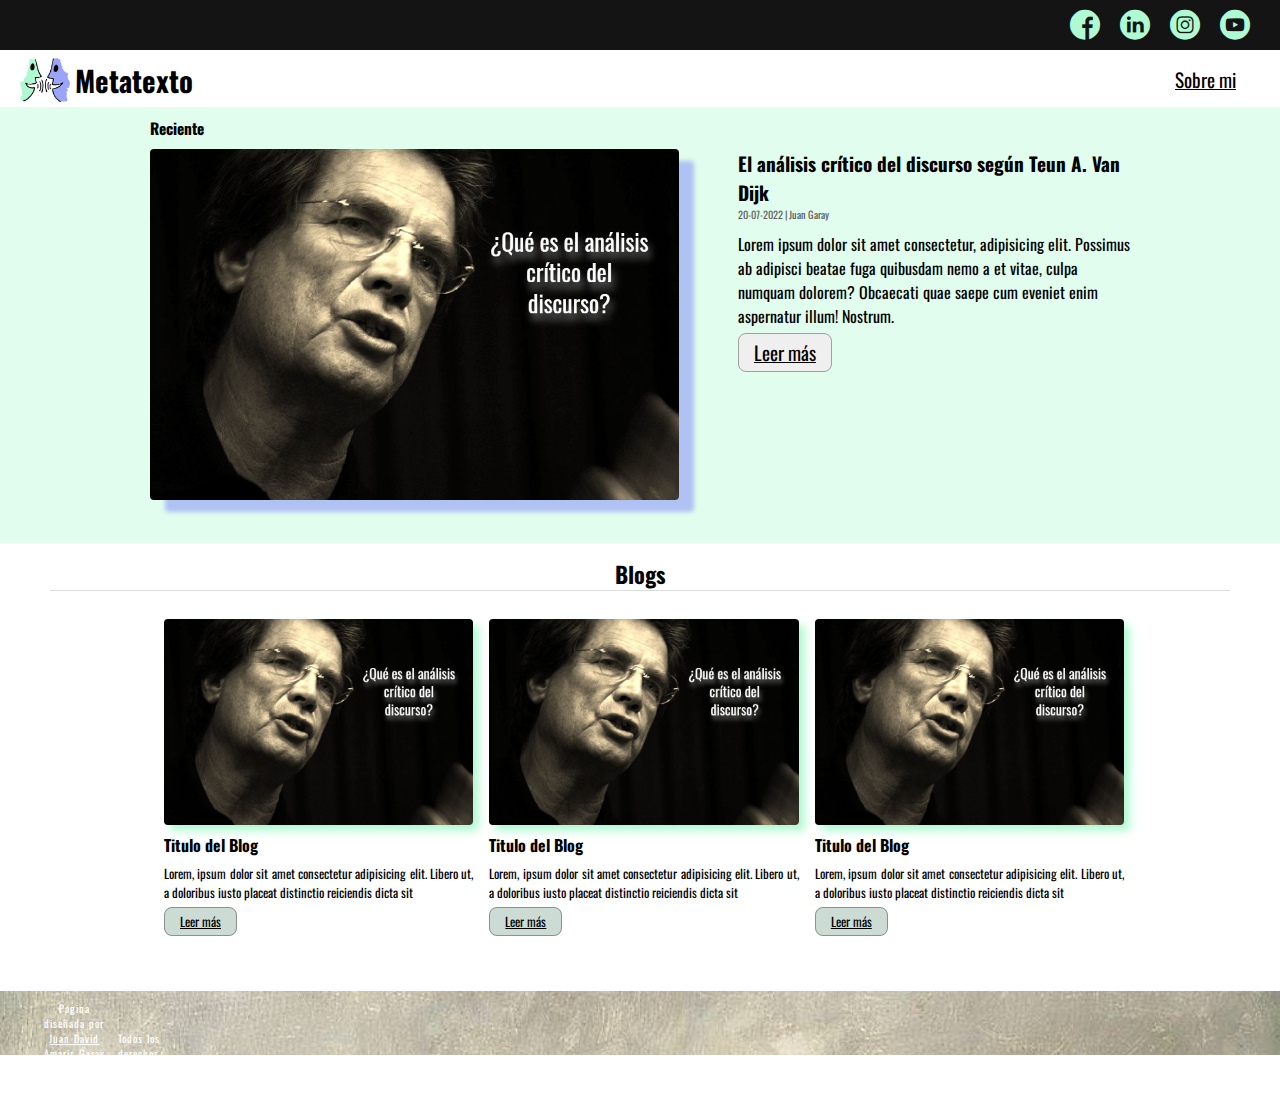
==== blog.html @ 54d48a96 "Commit firts" ====
<!DOCTYPE html>
<html lang="en">
<head>
    <meta charset="UTF-8">
    <meta http-equiv="X-UA-Compatible" content="IE=edge">
    <meta name="viewport" content="width=device-width, initial-scale=1.0">
    <title>Metatexto</title>
    <link rel="preconnect" href="https://fonts.googleapis.com">
    <link rel="preconnect" href="https://fonts.gstatic.com" crossorigin>
    <link href="https://fonts.googleapis.com/css2?family=Oswald:wght@400;500;600;700&display=swap" rel="stylesheet">
    <link rel="stylesheet" href="./css/style.css">
    <link rel="stylesheet" href="./css/font/flaticon.css">
    </head>
<body>
    <header>
        <section class="header-icon-container">
            <div class="icons">
            <a href=""><span class="flaticon-001-facebook"></span></a>
            <a href=""><span class="flaticon-010-linkedin"></span></a>
            <a href=""><span class="flaticon-011-instagram"></span></a>
            <a href=""><span class="flaticon-008-youtube"></span></a>            
            </div>
        </section>
        <nav class="nav-container">
            <a href=""><section class="nav-logo-container">
                <img src="./assets/img/Acto-del-habla-locutivo-400x346.png" alt="logo de la pagina"></picture></div>
                <span>Metatexto</span>
            </section></a>
            <section class="profile-link">
                <a href="perfil.html">Sobre mi</a>
            </section>
        </nav>
    </header>
    <main class="blogs-main">
        <section class="blogs-news-container">
            <div class="blogs-main-new grid-container">
                <h2>
                    Reciente
                </h2>
                <div class="blogs-news-img-container">
                    <img src="./assets/img/El análisis crítico del discurso.jpg" alt="">
                </div>
                <div class="blogs-news-info-container">
                    <h1> El análisis crítico del discurso según Teun A. Van Dijk</h1>
                    <span>20-07-2022 | Juan Garay</span>
                    <p>  Lorem ipsum dolor sit amet consectetur, adipisicing elit. Possimus ab adipisci beatae fuga quibusdam nemo a et vitae, culpa numquam dolorem? Obcaecati quae saepe cum eveniet enim aspernatur illum! Nostrum.</p>
                    <a href="" class="button-blog">Leer más</a>
                </div>
            </div>
        </section>
        <section class="blogs-posts-container">
            <h3> Blogs</h3>
            <div class="grid-container">
                <article class="post-container">
                    <img src="./assets/img/El análisis crítico del discurso.jpg" alt="">
                    <h4>Titulo del Blog</h4>
                    <p>Lorem, ipsum dolor sit amet consectetur adipisicing elit. Libero ut, a doloribus iusto placeat distinctio reiciendis dicta sit</p>
                    <a class="button-blog button-post-blog" href="./posts.html">Leer más</a>
                </article>
                <article class="post-container">
                    <img src="./assets/img/El análisis crítico del discurso.jpg" alt="">
                    <h4>Titulo del Blog</h4>
                    <p>Lorem, ipsum dolor sit amet consectetur adipisicing elit. Libero ut, a doloribus iusto placeat distinctio reiciendis dicta sit</p>
                    <a class="button-blog button-post-blog" href="">Leer más</a>
                </article>
                <article class="post-container">
                    <img src="./assets/img/El análisis crítico del discurso.jpg" alt="">
                    <h4>Titulo del Blog</h4>
                    <p>Lorem, ipsum dolor sit amet consectetur adipisicing elit. Libero ut, a doloribus iusto placeat distinctio reiciendis dicta sit</p>
                    <a class="button-blog button-post-blog" href="">Leer más</a>
                </article>
            </div>
        </section>
    </main>
    <footer class="footer">
        <section class="footer--autor">
            <p>Página diseñada por <a class="link link--autor" href="">Juan David Amaris Garay</a>
                estudiante de Linguística y Literaturaa
            </p>
            <p class="footer--autor__derechos">Todos los derechos reservados</p>
        </section>
    </footer>
</head>
<body>
    
</body>
</html>
---- css/style.css ----
*{
    box-sizing: border-box;
    margin: 0;
    padding: 0;
 
}
.grid-container{
    max-width: 980px;
    margin: auto;
}
body{
    font-size: 64.5%;
    font-family: 'Oswald', sans-serif;;
}

.home-body{
    position: fixed;
    top: 0;
    bottom: 0;
    left: 0;
    right: 0;
}
a{
    text-decoration: none;
    color: black;
}

/* HEADER *//* HEADER *//* HEADER *//* HEADER *//* HEADER *//* HEADER *//* HEADER */

header{
    width: 100%;
    height: auto;
    display: grid;
    grid-template-rows: 1fr 1fr;
}

 header .header-icon-container{
    width: 100%;
    height: 50px;
    display: grid;
    background-color: #151414;
    justify-items: end;

}
header .header-icon-container .icons{
    width: 200px;
    height: auto;
    display: flex;
    align-items: center;
    vertical-align: middle;
    justify-content: space-between;
    margin-right: 30px;
   
}

header .header-icon-container span{
    color: #b0fad3;
}

header .header-icon-container span:hover{
    cursor: pointer;
    color:  #44ee93;

}

/* NAV CONTAINER */
header .nav-container{
    display: grid;
    grid-template-columns: min-content 1fr;
    height: auto;
    align-items: center;
    margin: 5px 0px 5px 0;
}


/* LOGO */
.nav-logo-container{
    display:grid;
    grid-template-columns: 1fr 1fr;
    width: auto;
    height: auto;
    justify-items: center;
    margin-left: 20px;
    
}

.nav-logo-container img{
    width: 50px;
    object-fit: cover;
}

.nav-logo-container span{
    align-self: center;
    font-size: 1.8rem;
    margin-left: 2px;
    font-weight: bold;
    margin-left: 5px;
}
header .nav-container .profile-link{
    display:flex;
    align-items: center;
    justify-content: flex-end;
    margin-right: 30px;
    font-size: 1.2rem;
    font-weight: 400;
}

header .nav-container .profile-link a{
    text-decoration:underline;
    padding: 3px 14px;
    border-radius: 14px;
}

header .nav-container .profile-link a:hover{
    background-color: rgba(221, 221, 221, 0.562);
    margin-bottom: 5px;
}

/* MAIN *//* MAIN *//* MAIN *//* MAIN *//* MAIN *//* MAIN *//* MAIN *//* MAIN *//* MAIN */

.home-main, footer {
    display: grid;
    grid-template-columns: 1fr 4fr 1fr;
    height: 75vh;
    background-image: url(../assets/img/Rene-Magritte-L-Art-de-la-conversation.jpg);
    background-position: initial;
    background-size: cover;
    background-repeat: no-repeat;
    background-position: center;
    margin-top: 10px;
}

.home-main section{
    display: grid;
    grid-column: 2;
    justify-items: center;
    height: 350px;
    margin-top: 50px;
}

.home-main-text{
    font-size: 3rem;
    font-weight: 700px;

    color: black;
    text-align: center;
    font-weight: bold;
    
}
.home-main-button{
    width: 110px;
    height: 50px;
    background: #b0fad3;
    border-radius: 18px;
    border: none;

}
 .home-main-button a{
    font-weight: 700;
    font-size: 1rem;
 }

 .home-main-button:hover{

    box-shadow: 0px 4px 12px 0px rgba(0, 0, 0, 0.288);
    cursor: pointer;
 }


/*  FOOTER *//*  FOOTER *//*  FOOTER *//*  FOOTER *//*  FOOTER *//*  FOOTER *//*  FOOTER */

.footer{
    width: 100%;
    height: 64px;
    background-color: #151414;


}
.footer--autor{
    display: grid;
    grid-template-columns: 1fr 1fr;
    color: white;
    width: 70%;
    height: auto;
    padding: 10px;
    margin: 0 auto;

}

.footer--autor p{
    text-align: center;
    vertical-align: middle;
    margin:  auto 0;

    font-size: 0.65rem;
    font-weight: 100%;
    line-height: 15px;
    word-spacing: 1px;
    letter-spacing: 1px;
    
}
.footer--autor a{
    color: white;
    text-decoration: underline;

}

/* BLOG.HTML *//* BLOG.HTML *//* BLOG.HTML *//* BLOG.HTML *//* BLOG.HTML */

.blogs-main{
    display: grid;
}

.blogs-news-container{
    background-color: #b0fad264;
    padding: 10px 50px 40px;
    margin-bottom: 14px;

}

.blogs-main-new{
    display: grid;
    grid-template-columns: 3fr 2fr;
    grid-template-rows: 2fr;
}

.blogs-main-new h2{
    margin-bottom: 10px;
}


.blogs-news-img-container{
    grid-column: 1;


}

.blogs-news-img-container img{
    width:90%;
    box-shadow: 15px 12px 4px 0 #9aa3f8ad;
    border-radius: 4px;


}

.blogs-news-info-container{
    grid-column: 2;
}

.blogs-news-info-container h1{
    font-size: 1.2rem;
}

.blogs-news-info-container p{
    margin-top: 10px;
    font-size: 1rem;
    margin-bottom: 10px;
    
    
}
.blogs-news-info-container span{
    color: rgb(94, 94, 94)
    
}

.blogs-main .button-blog{
    padding: 4px 15px;
    font-size: 1.2rem;
    border-radius: 8px;
    background-color: rgb(239, 239, 239);
    text-decoration: underline;
    border: 1px solid rgba(0, 0, 0, 0.331);
    ;
    
}
.blogs-main .button-blog:hover{
   
    box-shadow: 8px 8px 15px 0px rgba(70, 70, 70, 0.257);
}
.blogs-posts-container{
    padding: 0 50px 40px;
    margin: auto 0px;
}

.blogs-posts-container h3{
    border-bottom: 1px solid #ddd;
    font-size: 1.4rem;
    text-align: center;
}
.blogs-posts-container .post-container{
    display: inline-block;
    padding-left: 14px;
    max-width: 33%;
    margin-bottom: 10px;
    margin-top: 28px;
    
}

.blogs-posts-container .post-container p{
    margin-bottom: 10px;
    font-size: 0.8rem;
    text-align: justify;
}
.blogs-posts-container .post-container h4{
    font-size: 1rem;
    margin-bottom: 7px;
}

.blogs-posts-container .post-container img{
    width: 100%;
    border-radius: 4px;
    box-shadow: 6px 6px 8px 0 #b0fad2;
    margin-bottom: 5px;
}

.blogs-main .button-post-blog{
    font-size: 0.8rem;
    background-color: #ccdcd4;
}

/* BLOG *//* BLOG *//* BLOG *//* BLOG *//* BLOG */

.posts-main{
    background-color: rgba(221, 221, 221, 0.454);
}
.posts-main .blog-post-container{
    background-color: rgba(255, 255, 255, 0.875);
    display: grid;
    grid-template-columns: 5fr minmax(150px, 2fr);
    grid-auto-rows: min-content;
    grid-template-areas: 
    "img img"
    "art oth"
    "ft ft";
    height: auto;
}
.post-img-container{
    grid-area: img;
    height: 30vh;
}
.post-img-container img{
    height: 100%;
    width: 100%;
    object-fit: cover;
}

.posts-main .post-blog-container{
    grid-area: art;
    padding: 30px 50px;
}
.posts-main .post-blog-container h1{
    font-size: 1.6rem;
    margin-bottom: 2rem;
}
.posts-main .post-blog-container p{
    font-family: 'Roboto', sans-serif;
    font-size: 1.2rem;
    line-height: 1.5rem;
    margin-bottom: 2rem;

}

.posts-main .others-post{
    background-color: #44ee9346;
    padding: 10px 20px;
}
.posts-main .others-post h3{
    text-align: center;
    font-size: 1rem;
    margin-bottom: 10px;
}
.posts-main .others-post .other-blog-container{
    display: grid;
    grid-template-columns: 1fr 1fr;
    padding: 8px;
    border-top: 1px solid rgb(123, 123, 123);
}
.posts-main .others-post .other-blog-container:hover{
    cursor: pointer;
    background-color:  #ffffffcc;
    text-decoration: underline;
}
.posts-main .others-post .other-blog-container img{
    width: 100%;
    height: 100%;
    object-fit: cover;
}

.posts-main .others-post .other-blog-container h4{
    font-size: 0.8rem;
    margin-left: 5px;
    line-height: 1rem;

}

.posts-main .contact-area{
    grid-area: ft; 
    padding: 30px 50px;
    background-color: #9da8f87a;
    height: auto;
}
.posts-main .contact-area .coment-container{
    display: grid;
    width: 100%;
    grid-template-columns: 1fr 1fr;
    grid-auto-rows: min-content min-content;
    row-gap:8px;
    padding: 24px;
/*     border: 1px solid black; */
    border-radius: 20px;    
    background-color: rgba(235, 254, 255, 0.773);
}

.posts-main .contact-area h3{
    font-size: 1.2rem;
    margin-bottom: 14px;
    padding-bottom: 4px;
    border-bottom: 2px solid black;
}

.posts-main .contact-area .comentario-post{
    width: 100%;
    height: 100px;
    background-color: white;
    padding: 12px;
    border-radius: 18px;
    grid-column: 1/3;
    border: 2px solid rgba(134, 134, 134, 0.412);    
}

.posts-main .contact-area .comentario-post input{
    border-style: none;
    width: 100%;
    height: 100%;
    outline-style: none;
    font-family: 'Roboto', sans-serif;
    font-size: medium;    

}


.posts-main .contact-area span{
    width: 30%;
    font-size: 1rem;
    font-weight: bold;
    margin: 0 5px;
}
.posts-main .contact-area p {
    font-size: 1.2rem;
    text-align: center;
    margin-bottom: 50px;

}
.posts-main .contact-area .user-input input{
    width: 60%;
    border-radius: 18px;
    outline: none;
    border: none;
    padding: 15px 10px;
    height: 15px;
    border: 2px solid rgba(134, 134, 134, 0.412);   

}
.posts-main .contact-area .email-input input{
    width: 60%;
    outline: none;
    border: none;
    padding: 15px 10px;
    height: 15px;
    border-radius: 18px;
    border: 2px solid rgba(134, 134, 134, 0.412);   
}
---- css/font/flaticon.css ----
/*
  	Flaticon icon font: Flaticon
  	Creation date: 20/12/2018 09:27
  	*/

@font-face {
  font-family: "Flaticon";
  src: url("./Flaticon.eot");
  src: url("./Flaticon.eot?#iefix") format("embedded-opentype"),
       url("./Flaticon.woff") format("woff"),
       url("./Flaticon.ttf") format("truetype"),
       url("./Flaticon.svg#Flaticon") format("svg");
  font-weight: normal;
  font-style: normal;
}

@media screen and (-webkit-min-device-pixel-ratio:0) {
  @font-face {
    font-family: "Flaticon";
    src: url("./Flaticon.svg#Flaticon") format("svg");
  }
}

[class^="flaticon-"]:before, [class*=" flaticon-"]:before,
[class^="flaticon-"]:after, [class*=" flaticon-"]:after {   
  font-family: Flaticon;
        font-size: 30px;
font-style: normal;
margin-left: 20px;
}

.flaticon-001-facebook:before { content: "\f100"; }
.flaticon-002-twitter:before { content: "\f101"; }
.flaticon-003-whatsapp:before { content: "\f102"; }
.flaticon-004-groupme:before { content: "\f103"; }
.flaticon-005-kik:before { content: "\f104"; }
.flaticon-006-skype:before { content: "\f105"; }
.flaticon-007-periscope:before { content: "\f106"; }
.flaticon-008-youtube:before { content: "\f107"; }
.flaticon-009-itunes:before { content: "\f108"; }
.flaticon-010-linkedin:before { content: "\f109"; }
.flaticon-011-instagram:before { content: "\f10a"; }
.flaticon-012-messenger:before { content: "\f10b"; }
.flaticon-013-twitter-1:before { content: "\f10c"; }
.flaticon-014-snapchat:before { content: "\f10d"; }
.flaticon-015-reddit:before { content: "\f10e"; }
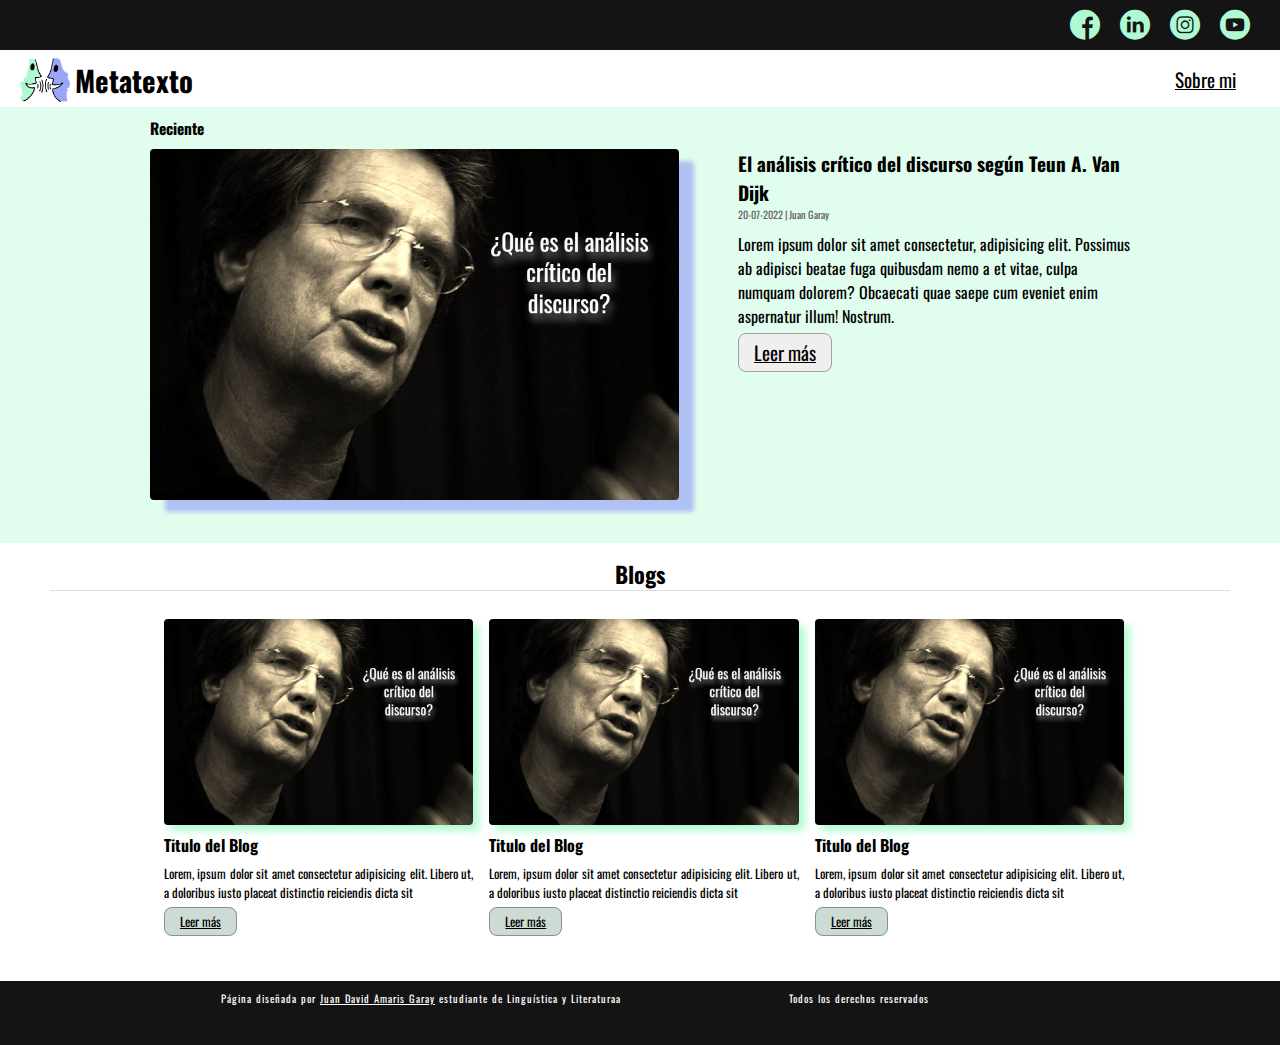
==== commit 1376458b: "Areglo de footer" ====
--- a/blog.html
+++ b/blog.html
@@ -44,7 +44,7 @@
                     <h1> El análisis crítico del discurso según Teun A. Van Dijk</h1>
                     <span>20-07-2022 | Juan Garay</span>
                     <p>  Lorem ipsum dolor sit amet consectetur, adipisicing elit. Possimus ab adipisci beatae fuga quibusdam nemo a et vitae, culpa numquam dolorem? Obcaecati quae saepe cum eveniet enim aspernatur illum! Nostrum.</p>
-                    <a href="" class="button-blog">Leer más</a>
+                    <a href="./posts.html" class="button-blog">Leer más</a>
                 </div>
             </div>
         </section>
@@ -61,13 +61,13 @@
                     <img src="./assets/img/El análisis crítico del discurso.jpg" alt="">
                     <h4>Titulo del Blog</h4>
                     <p>Lorem, ipsum dolor sit amet consectetur adipisicing elit. Libero ut, a doloribus iusto placeat distinctio reiciendis dicta sit</p>
-                    <a class="button-blog button-post-blog" href="">Leer más</a>
+                    <a class="button-blog button-post-blog" href="./posts.html">Leer más</a>
                 </article>
                 <article class="post-container">
                     <img src="./assets/img/El análisis crítico del discurso.jpg" alt="">
                     <h4>Titulo del Blog</h4>
                     <p>Lorem, ipsum dolor sit amet consectetur adipisicing elit. Libero ut, a doloribus iusto placeat distinctio reiciendis dicta sit</p>
-                    <a class="button-blog button-post-blog" href="">Leer más</a>
+                    <a class="button-blog button-post-blog" href="./posts.html">Leer más</a>
                 </article>
             </div>
         </section>
--- a/css/style.css
+++ b/css/style.css
@@ -118,7 +118,7 @@
 
 /* MAIN *//* MAIN *//* MAIN *//* MAIN *//* MAIN *//* MAIN *//* MAIN *//* MAIN *//* MAIN */
 
-.home-main, footer {
+.home-main{
     display: grid;
     grid-template-columns: 1fr 4fr 1fr;
     height: 75vh;
@@ -127,7 +127,7 @@
     background-size: cover;
     background-repeat: no-repeat;
     background-position: center;
-    margin-top: 10px;
+    margin-top: 11px;
 }
 
 .home-main section{
